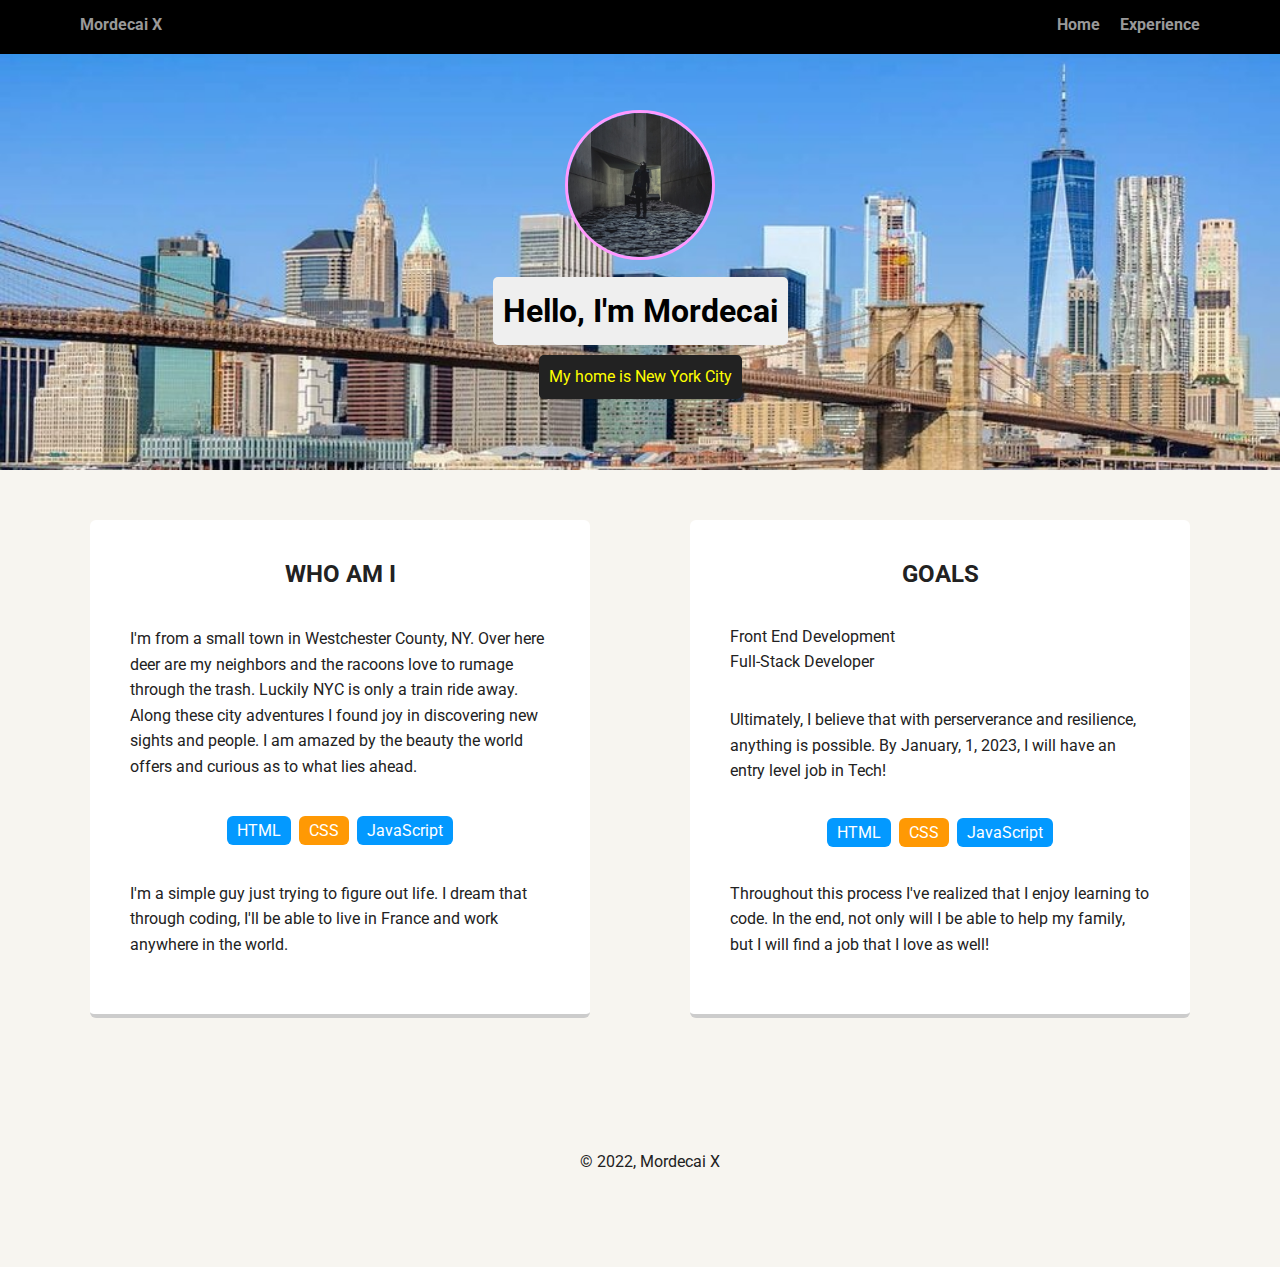
==== index.html @ 1083300d "Add new photos" ====
<!doctype html>
<html lang="en">
  <head>
    <meta charset="utf-8">
    <title>Mordecai's Profile Page</title>
    <meta name="viewport" content="width=device-width, initial-scale=1.0">
    <link rel="stylesheet" href="styles.css">
    <link href="https://fonts.googleapis.com/css?family=Muli%7CRoboto:400,300,500,700,900" rel="stylesheet">
  </head>
  <body>

    <div class="header-nav">
        <ul class="nav">
          <li class="name"><a href="index.html">Mordecai X</a></li>
          <li><a href="index.html">Home</a></li>
          <li><a href="pages/experience.html">Experience</a></li>
        </ul>
    </div>

    <header>
      <img src="images/person.jpg" alt="Random picture of a person" class="profile-image">
      <h1 class="tag name">Hello, I'm Mordecai</h1>
      <p class="tag location">My home is New York City</p>
    </header>

    <main class="flex">
      <div class="home-card">
        <h2>WHO AM I</h2>
        <p>I'm from a small town in Westchester County, NY. Over here deer are my neighbors and the racoons love to rumage through the trash. Luckily NYC is only a train ride away. Along these city adventures I found joy in discovering new sights and people. I am amazed by the beauty the world offers and curious as to what lies ahead.</p>
        <ul class="skills">
          <li>HTML</li>
          <li>CSS</li>
          <li>JavaScript</li>
        </ul>
        <p>I'm a simple guy just trying to figure out life. I dream that through coding, I'll be able to live in France and work anywhere in the world.</p>
      </div> 

      <div class="home-card">
        <h2>GOALS</h2>
        <p>Front End Development<br>
        Full-Stack Developer</p>
        <p>Ultimately, I believe that with perserverance and resilience, anything is possible. By January, 1, 2023, I will have an entry level job in Tech!</p>
        <ul class="skills">
          <li>HTML</li>
          <li>CSS</li>
          <li>JavaScript</li>
        </ul>
        <p>Throughout this process I've realized that I enjoy learning to code. In the end, not only will I be able to help my family, but I will find a job that I love as well!</p>
      </div> 

    </main>
    <footer>
      <ul>
        <li><a href="https://github.com/mordecai-x" target="_blank" class="social github">Github</a></li>
      </ul>
      <p class="copyright">&copy; 2022, Mordecai X</p>
    </footer>
  </body>
</html>
---- styles.css ----
/* Global Layout Set-up */
* { 
  box-sizing: border-box;
}
  
body {
  margin: 0;
  padding: 0;
  text-align: center;
  font-family: 'Roboto', sans-serif;
  color: #222;
  background: #f7f5f0;
}
/* Link Styles */

a {
  text-decoration: none;
  color: #999;
}
a:hover {
  color: #6633ff;
}

/* Section Styles */

.header-nav {
  width: 100%;
  background: black;
  min-height: 30px;
  padding: 10px;
  position: fixed;
  text-align: center;
}
.nav {
  display: flex;
  justify-content: space-around;
  font-weight: 700;
  list-style-type: none;
  margin: 0 auto;
  padding: 0;
}

.nav .name {
    display: block;
    margin-right: auto;
    color: white;
}
.nav li {
  padding: 5px 10px 10px 10px;
}
.nav a {
  transition: all .5s;
}
.nav a:hover {
  color: white
}

/* this comment identifies the comment below as the links to my bg img */
/* "https://placeimg.com/1000/500/arch" url('images/portland.jpg') "https://placeimg.com/1000/500/nature" */ 

header {
  text-align: center;
  background:  url('images/skyline.jpg') no-repeat top center;
  background-size: cover;
  overflow: hidden;
  padding-top: 60px;
}

.exp {
  text-align: center;
  background:  url("images/skyline.jpg") no-repeat top center ;
  background-size: cover;
  overflow: hidden;
  padding-top: 60px;
}
header {
  line-height: 1.5;
}
header .profile-image {
  margin-top: 50px;
  width: 150px;
  height: 150px;
  border-radius: 50%;
  border: 3px solid #ff99ff;
  transition: all .5s;
}
header .profile-image:hover {
  transform: scale(1.2) rotate(5deg);
}
.profile-image {
  margin-top: 0;
  width: 75px;
  height: 75px;
  border-radius: 50%;
  border: 3px solid #ff99ff;
  transition: all .5s;
}
.profile-image:hover {
  transform: scale(2.4) rotate(5deg);
}
.hobbies {
  display: flex;
  justify-content: center;
  align-items: center;
  gap: 50px;
}
.tag {
  background-color: #efefef;
  color: black;
  padding: 10px;
  border-radius: 5px;
  display: table;
  margin: 10px auto;
} 
.location {
  background-color: #222;
  color: yellow;
}
.home-card,
.exp-card {
  margin: 30px;
  padding: 20px 40px 40px;
  max-width: 500px;
  text-align: left;
  background: #fff;
  border-bottom: 4px solid #ccc;
  border-radius: 6px;
  transition: all .5s;
  display: flex;
  flex-direction: column;
  justify-content: space-between;
}
.home-card:hover,
.exp-card:hover {
  border-color: #ff99ff;
}

ul.skills {
  padding: 0;
  text-align: center;
}

.skills li {
  border-radius: 6px;
  display: inline-block;
  background: #ff9904;
  color: white;
  padding: 5px 10px;
  margin: 2px;
}

.skills li:nth-child(odd) {
  background: #0399ff;
}

footer {
  width: 100%;
  min-height: 30px;
  padding: 20px 0 40px 20px;
}

footer .copyright {
  top: -8px;
  font-size: .75em;
}

footer ul {
  list-style-type: none;
  margin: 0;
  padding: 0;
}

footer ul li {
  display: inline-block;
}

a.social {
  display: inline-block;
  text-indent: -9999px;
  margin-left: 5px;
  width: 30px;
  height: 30px;
  background-size: 30px 30px;
  opacity: .4;
  transition: all .5s;
}
a.twitter {
  background-image: url(images/twitter.svg);
}
a.linkedin {
  background-image: url(images/linkedin.svg);
}
a.github {
  background-image: url(images/github.svg);
}
a.social:hover {
  opacity: 1;
}
.clearfix {
  clear: both;
}

/* Styles for larger screens */
@media screen and (min-width: 720px) {
  
  .flex {
      display: -ms-flexbox;      /* TWEENER - IE 10 */
      display: flex; 
      max-width: 1200px;
      -ms-flex-pack: distribute;
      justify-content: space-around;
      margin: 0 auto;
  }

  header {
    min-height: 470px;
  }

  .nav {
    max-width: 1200px;
    padding: 0 30px;
  }


  main {
    padding-top: 20px;
  }

  main p {
    line-height: 1.6em;
  }

  footer {
    font-size: 1.3em;
    max-width: 1200px;
    margin: 40px auto;
  }

}

h2 {
  text-align: center;
}
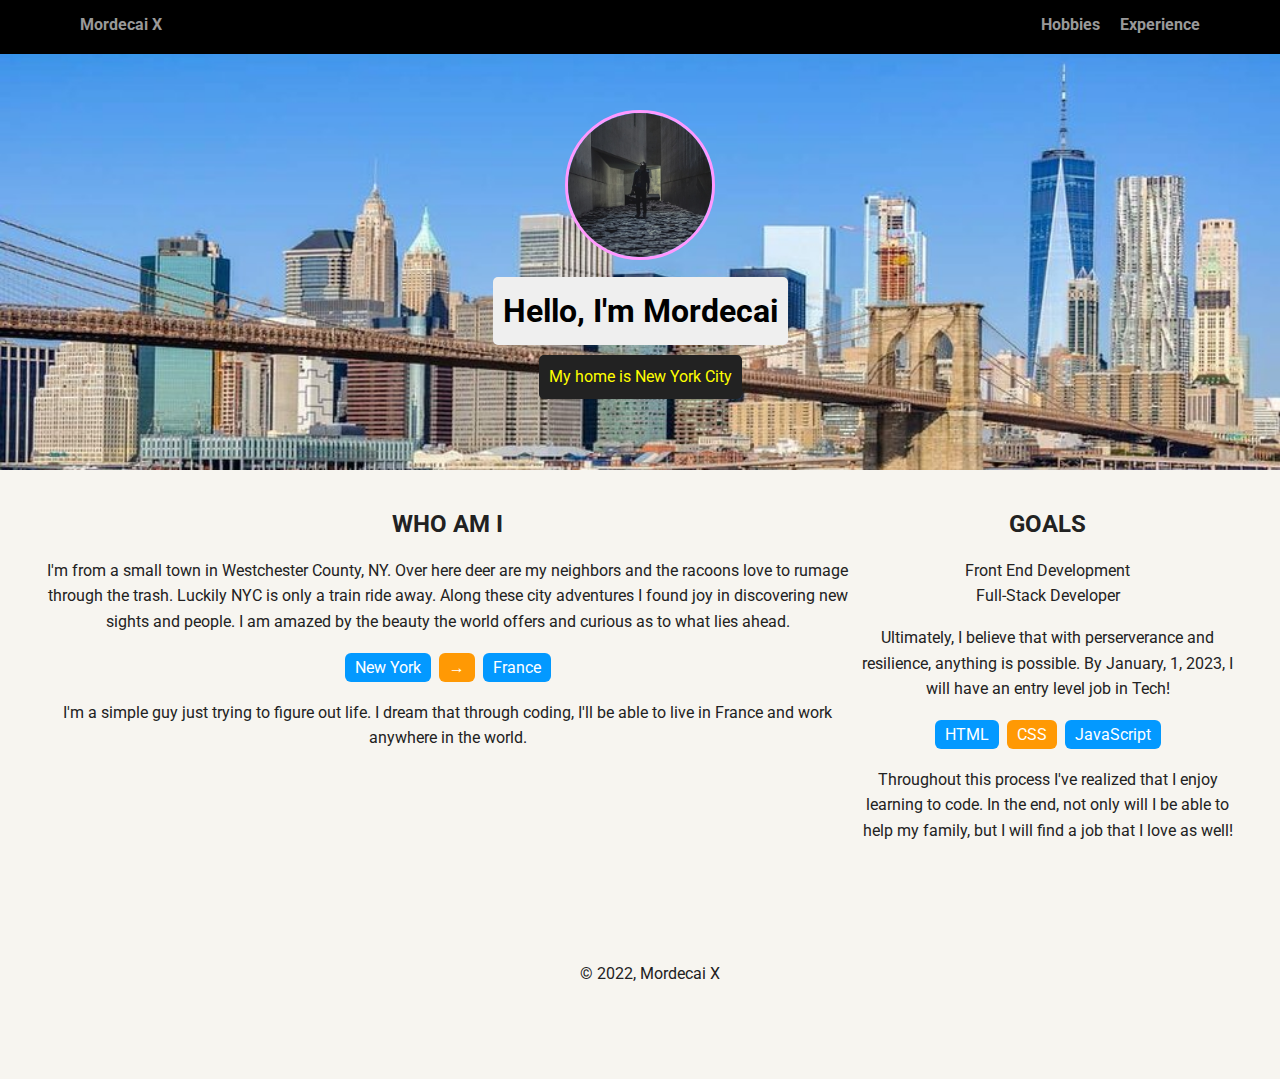
==== commit 4027817d: "Update tag names" ====
--- a/index.html
+++ b/index.html
@@ -2,51 +2,53 @@
 <html lang="en">
   <head>
     <meta charset="utf-8">
-    <title>Mordecai's Profile Page</title>
+    <title>Mordecai's Profile</title>
     <meta name="viewport" content="width=device-width, initial-scale=1.0">
     <link rel="stylesheet" href="styles.css">
     <link href="https://fonts.googleapis.com/css?family=Muli%7CRoboto:400,300,500,700,900" rel="stylesheet">
   </head>
   <body>
 
-    <div class="header-nav">
+      <nav class="header-nav">
         <ul class="nav">
           <li class="name"><a href="index.html">Mordecai X</a></li>
-          <li><a href="index.html">Home</a></li>
+          <li><a href="pages/hobbies.html">Hobbies</a></li>
           <li><a href="pages/experience.html">Experience</a></li>
         </ul>
-    </div>
+      </nav>
 
-    <header>
+    <header class="header-home">
       <img src="images/person.jpg" alt="Random picture of a person" class="profile-image">
       <h1 class="tag name">Hello, I'm Mordecai</h1>
       <p class="tag location">My home is New York City</p>
     </header>
 
     <main class="flex">
-      <div class="home-card">
+      <section class="card-home">
         <h2>WHO AM I</h2>
-        <p>I'm from a small town in Westchester County, NY. Over here deer are my neighbors and the racoons love to rumage through the trash. Luckily NYC is only a train ride away. Along these city adventures I found joy in discovering new sights and people. I am amazed by the beauty the world offers and curious as to what lies ahead.</p>
+        <p class="work">I'm from a small town in Westchester County, NY. Over here deer are my neighbors and the racoons love to rumage through the trash. Luckily NYC is only a train ride away. Along these city adventures I found joy in discovering new sights and people. I am amazed by the beauty the world offers and curious as to what lies ahead.</p>
+        <ul class="skills">
+          <li>New York</li>
+          <li>&rarr;</li>
+          <li>France</li>
+        </ul>
+        <p class="work">I'm a simple guy just trying to figure out life. I dream that through coding, I'll be able to live in France and work anywhere in the world.</p>
+      </section> 
+
+      <section class="card-home">
+        <h2>GOALS</h2>
+        <div class="work">
+          <p>Front End Development<br>
+          Full-Stack Developer</p>
+          <p>Ultimately, I believe that with perserverance and resilience, anything is possible. By January, 1, 2023, I will have an entry level job in Tech!</p>
+        </div>
         <ul class="skills">
           <li>HTML</li>
           <li>CSS</li>
           <li>JavaScript</li>
         </ul>
-        <p>I'm a simple guy just trying to figure out life. I dream that through coding, I'll be able to live in France and work anywhere in the world.</p>
-      </div> 
-
-      <div class="home-card">
-        <h2>GOALS</h2>
-        <p>Front End Development<br>
-        Full-Stack Developer</p>
-        <p>Ultimately, I believe that with perserverance and resilience, anything is possible. By January, 1, 2023, I will have an entry level job in Tech!</p>
-        <ul class="skills">
-          <li>HTML</li>
-          <li>CSS</li>
-          <li>JavaScript</li>
-        </ul>
-        <p>Throughout this process I've realized that I enjoy learning to code. In the end, not only will I be able to help my family, but I will find a job that I love as well!</p>
-      </div> 
+        <p class="work">Throughout this process I've realized that I enjoy learning to code. In the end, not only will I be able to help my family, but I will find a job that I love as well!</p>
+      </section> 
 
     </main>
     <footer>
